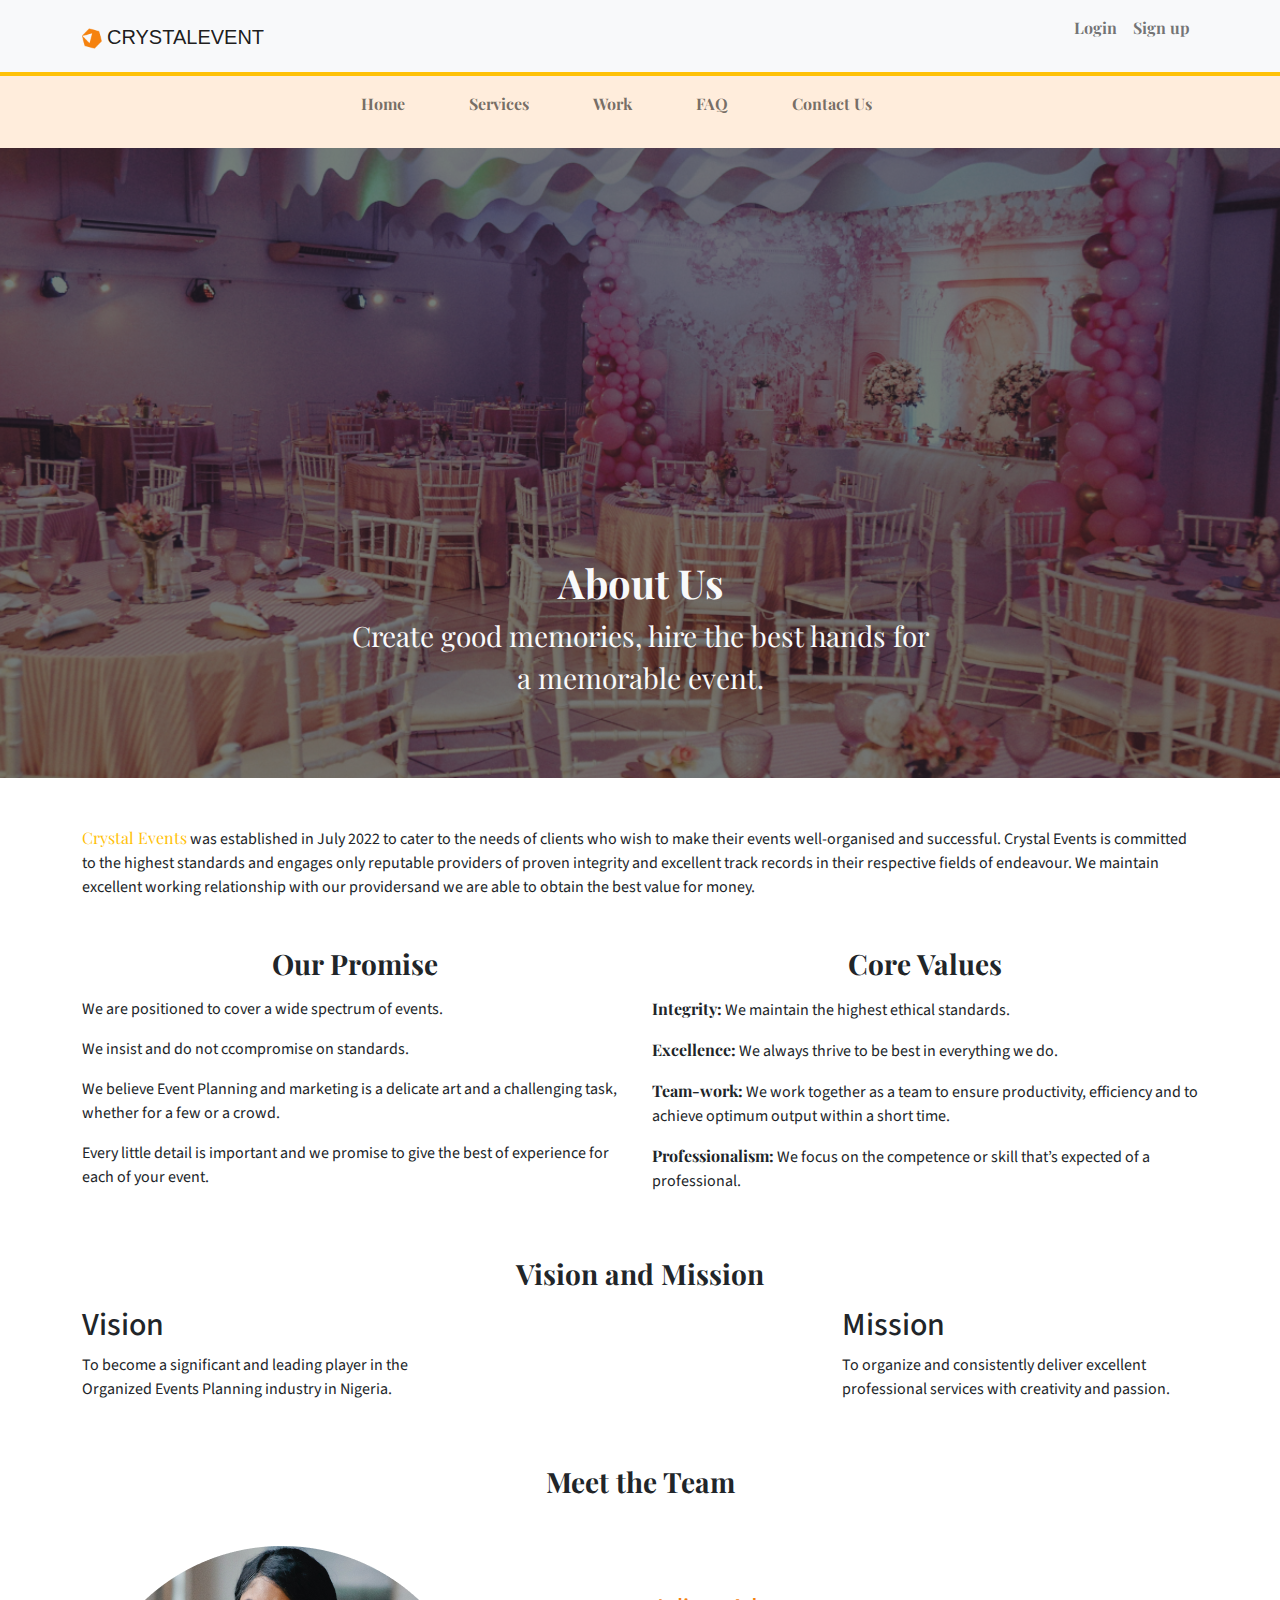
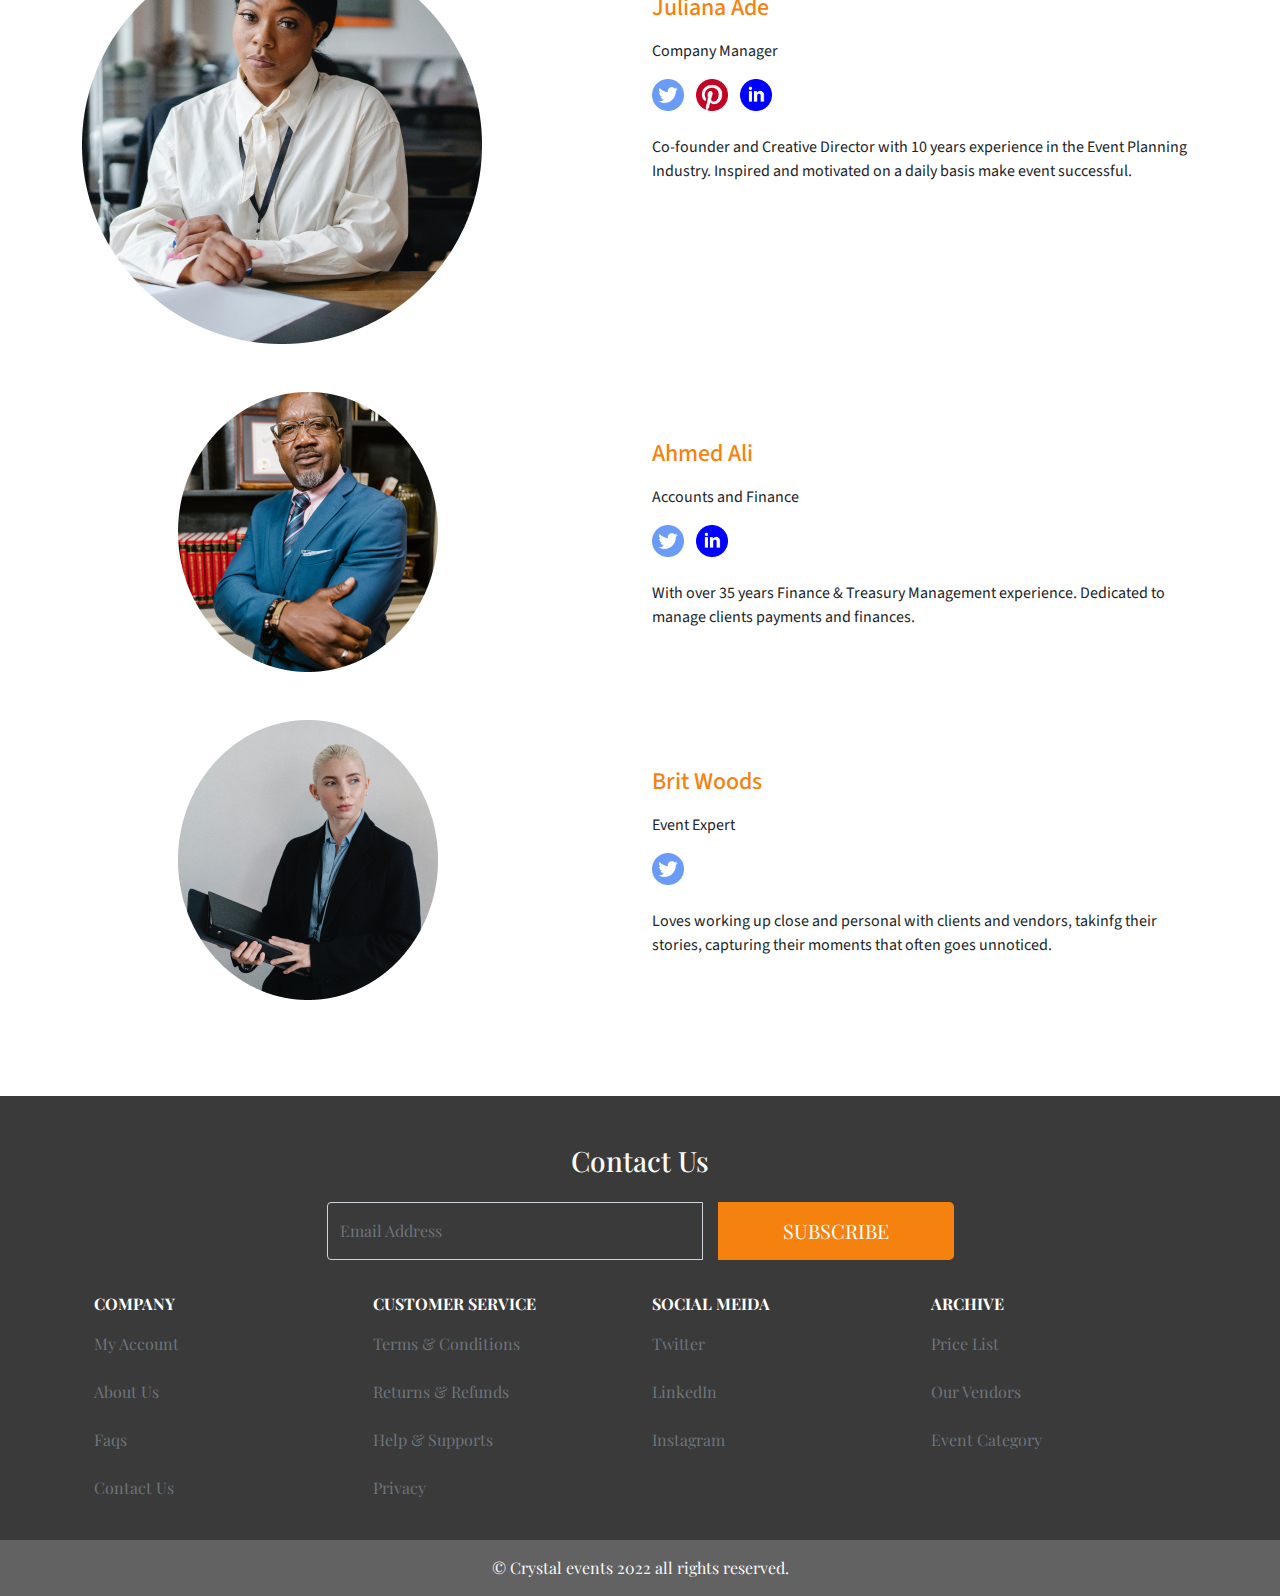
==== about.html @ ff0f346b "added some pages" ====
<!DOCTYPE html>
<html lang="en">
<head>
  <meta charset="UTF-8">
  <meta http-equiv="X-UA-Compatible" content="IE=edge">
  <meta name="viewport" content="width=device-width, initial-scale=1.0">
  <title>About | Crystal Events</title>
  <link rel="stylesheet" href="css/bootstrap.min.css">
  <link rel="stylesheet" href="css/about.css">
  <link rel="stylesheet" href="https://cdn.jsdelivr.net/npm/bootstrap-icons@1.8.3/font/bootstrap-icons.css" />
  <link rel="preconnect" href="https://fonts.googleapis.com">
  <link rel="stylesheet" href="https://unpkg.com/aos@next/dist/aos.css" />
  <link rel="icon" href="favicon.ico">
</head>
<body>
  <header>
      <nav class="navbar navbar-expand-lg navbar-light bg-light border-bottom border-4 border-warning">
        <div class="container">
          <a class="navbar-brand">
            <img src="img/landing-page img/site-logo.png" width="20" height="20" class="img-fluid" alt="logo" />
            <span class="site-logo">CRYSTALEVENT</span>
          </a>
          <button class="navbar-toggler" type="button" data-bs-toggle="collapse" data-bs-target="#navbarSupportedContent"
            aria-controls="navbarSupportedContent" aria-expanded="false" aria-label="Toggle navigation">
            <span class="navbar-toggler-icon"></span>
          </button>
          <div class="collapse navbar-collapse" id="navbarSupportedContent">
            <ul class="navbar-nav ms-auto">
              <li class="nav-item">
                <a class="nav-link fw-bold" aria-current="page" href="login.html">
                  <p>Login</p>
                </a>
              </li>
              <li class="nav-item">
                <a class="nav-link fw-bold" href="sign-up.html">
                  <p>Sign up</p>
                </a>
              </li>
            </ul>
          </div>
        </div>
      </nav>
      <nav class="navbar navbar-expand-lg navbar-light bg-color">
        <div class="container">
          <div class="collapse navbar-collapse" id="navbarSupportedContent">
            <ul class="navbar-nav mx-auto">
              <li class="nav-item">
                <a class="nav-link" aria-current="page" href="index.html">
                  <p class="fw-bold me-5">Home</p>
                </a>
              </li>
              <li class="nav-item">
                <a class="nav-link" href="service.html">
                  <p class="fw-bold me-5">Services</p>
                </a>
              </li>
              <li class="nav-item">
                <a class="nav-link" href="work.html">
                  <p class="fw-bold me-5">Work</p>
                </a>
              </li>
              <li class="nav-item">
                <a class="nav-link" href="faq.html">
                  <p class="fw-bold me-5">FAQ</p>
                </a>
              </li>
              <li class="nav-item">
                <a class="nav-link" href="contact.html">
                  <p class="fw-bold me-5">Contact Us</p>
                </a>
              </li>
            </ul>
          </div>
        </div>
      </nav>
  </header>

  <section class="position-relative">
    <div id="sec-one">

    </div>
    <div id="sec-one__container" class=" ">
      <div class="text-center text-light py-">
        <h1 class=" fw-bold text-center title">
          About Us
        </h1>
        <p class="fs-3 sec-title">
          Create good memories, hire the best hands for <br> a memorable event.
        </p>

        <!-- <div class=" align-items-center justify-content-center flex-wrap-reverse gap-3 btn-wrapper">

        </div> -->
      </div>
    </div>
  </section>

  <div class="container">
    <p class="my-5 new-family"> <span class="text-warning">Crystal Events</span> was established in July 2022 to cater to the needs of clients who wish to make their events well-organised and successful. Crystal Events is committed to the highest standards and engages only reputable providers of proven integrity and excellent track records in their respective fields of endeavour. We maintain excellent working relationship with our providersand we are able to obtain the best value for money.</p>
  </div>

  <div class="container">
    <div class="row text-dark">
      <div class="col-lg-6 col-md-6 col-12 promise">
        <h3 class="text-center fw-bold mb-3">Our Promise</h3>
        <p class="new-family">We are positioned to cover a wide spectrum of events.</p>
        <p class="new-family">We insist and do not ccompromise on standards.</p>
        <p class="new-family">We believe Event Planning and marketing is a delicate art and a challenging task, whether for a few or a crowd.</p>
        <p class="new-family">Every little detail is important and we promise to give the best of experience for each of your event.</p>
      </div>
      <div class="col-lg-6 col-md-6 col-12 cores">
        <h3 class="text-center fw-bold mb-3">Core Values</h3>
        <p class="new-family"><span class="fw-bold">Integrity:</span> We maintain the highest ethical standards.  </p>
        <p class="new-family"><span class="fw-bold">Excellence:</span> We always thrive to be best in everything we do.</p>
        <p class="new-family"><span class="fw-bold">Team-work:</span> We work together as a team to ensure productivity, efficiency and to achieve optimum output within a short time.</p>
        <p class="new-family"><span class="fw-bold">Professionalism:</span> We focus on the competence or skill that’s expected of a professional.</p>
      </div>
    </div>
  </div>

  <!-- In progress -->
  <div class="container py-5">
    <h3 class="text-center fw-bold mb-3">Vision and Mission</h3>
    <div class="row text-dark">
      <div class="col-lg-8 col-md-8 col-12 f-screen">
        <h2 class="new-family">Vision</h2>
        <p class="new-family">To become a significant and leading player in the Organized Events Planning industry in Nigeria.</p>
      </div>
      <div class="col-lg-4 col-md-4 col-12">
        <h2 class="new-family">Mission</h2>
        <p class="new-family">To organize and consistently deliver excellent professional services with creativity and passion.</p>
      </div>
    </div>
  </div>

  <!-- Team -->
    <section id="team" class="pb-5">
      <div class="container">
        <h3 class="text-center mb-5 fw-bold">Meet the Team</h3>
        <div class="row pb-5">
            <div class="col-lg-6 col-md-6 col-4">
              <img src="./img/about-img/julian.png" alt="julian" class="img-fluid mt-lg-0 mt-md-0 mt-5">
            </div>
            <div class="col-lg-6 col-md-6 col-8 mt-lg-5 mt-md-5 mt-0" >
              <h4 style="color: #F5820E;" class="mb-3 new-family">Juliana Ade</h4>
              <p class="mb-3 new-family">Company Manager</p>
              <div class="icons mb-4">
                <a href="www.twitter.com" class="me-2"><img src="./img/about-img/twitter.png" alt="twitter" class="img-fluid" width="32" height="32"></a>
                <a href="www.pintrest.com" class="me-2"><img src="./img/about-img/pintrest.png" alt="twitter" class="img-fluid" width="32" height="32"></a>
                <a href="www.linkedin.com" class="text-decoration-none"><img src="./img/about-img/linkedin.png" alt="twitter" class="img-fluid" width="32" height="32"></a>
              </div>
              <p class="new-family">Co-founder and Creative Director with 10 years experience in the Event Planning Industry. Inspired and motivated on a daily basis  make event successful.</p>
            </div>
          </div>
          <div class="row pb-5">
            <div class="col-lg-6 col-md-6 col-4">
              <img src="./img/about-img/ahmed.png" alt="julian" class="img-fluid ms-lg-5 ms-md-5 ms-0 ps-lg-5 mt-lg-0 mt-md-0 mt-5">
            </div>
            <div class="col-lg-6 col-md-6 col-8 mt-lg-5 mt-md-5 mt-0">
              <h4 style="color: #F5820E;" class="mb-3 new-family">Ahmed Ali</h4>
              <p class="mb-3 new-family">Accounts and Finance</p>
              <div class="icons mb-4">
                <a href="www.twitter.com" class="me-2"><img src="./img/about-img/twitter.png" alt="twitter" class="img-fluid"
                    width="32" height="32"></a>
                <a href="www.linkedin.com" class="text-decoration-none"><img src="./img/about-img/linkedin.png" alt="twitter"
                    class="img-fluid" width="32" height="32"></a>
              </div>
              <p class="new-family">With over 35 years Finance & Treasury Management experience. Dedicated to manage clients payments and finances.</p>
            </div>
          </div>
          <div class="row pb-5">
            <div class="col-lg-6 col-md-6 col-4">
              <img src="./img/about-img/brit.png" alt="brit" class="img-fluid ms-lg-5 ms-md-5 ms-0 ps-lg-5 mt-lg-0 mt-md-0 mt-5">
            </div>
            <div class="col-lg-6 col-md-6 col-8 mt-lg-5 mt-md-5 mt-0">
              <h4 style="color: #F5820E;" class="mb-3 new-family">Brit Woods</h4>
              <p class="mb-3 new-family">Event Expert</p>
              <div class="icons mb-4">
                <a href="www.twitter.com" class="me-2"><img src="./img/about-img/twitter.png" alt="twitter" class="img-fluid" width="32" height="32"></a>
              </div>
              <p class="new-family">Loves working up close and personal with clients and vendors, takinfg their stories, capturing their moments that often goes unnoticed.</p>
            </div>
          </div>
        </div>
    </section>
  
  <footer id="sec-five">
    <div class="container">
      <h3 class=" text-center text-light pt-5">Contact Us</h3>
      <div class="container">
        <div class="row">
          <div class="col-lg-7 mx-auto">
            <div class="input-group my-3 d-flex flex-wrap gap-3 align-items-center justify-content-center">
              <input type="email" class="form-control py-3 d-inline-flex"
                style="background-color: #3A3A3A; color: #ffffff;" placeholder="Email Address"
                aria-label="Email Address" aria-describedby="button-addon2">
              <button class="btn bg-hire text-white btn-lg" type="button" id="button-addon2">SUBSCRIBE</button>
            </div>
          </div>
        </div>
      </div>

      <section class="">
        <div class="container text-white mt-3 footer-links">
          <div class="row mt-3 text-start">
            <div class="col-lg-3 col-md-6 col-6 mb-3">
              <p class="fw-bold mb-3">COMPANY</p>
                <a href="account.html" class="text-secondary text-decoration-none mb-4 d-block">My Account</a>
                <a href="about.html" class="text-secondary text-decoration-none mb-4 d-block">About Us</a>
                <a href="faq.html" class="text-secondary text-decoration-none mb-4 d-block">Faqs</a>
                <a href="contact.html" class="text-secondary text-decoration-none mb-4 d-block">Contact Us</a>
            </div>

            <div class="col-lg-3 col-md-6 col-6 mb-3">
              <p class="fw-bold mb-3 ">CUSTOMER SERVICE</p>
                <a href="tc.html" class="text-secondary text-decoration-none mb-4 d-block">Terms & Conditions</a>
                <a href="refunds.html" class="text-secondary text-decoration-none mb-4 d-block">Returns & Refunds</a>
                <a href="help-support.html" class="text-secondary text-decoration-none mb-4 d-block">Help & Supports</a>
                <a href="privacy.html" class="text-secondary text-decoration-none mb-4 d-block">Privacy</a>
            </div>
            
            <div class="col-lg-3 col-md-6 col-6 mb-3">
              <p class="fw-bold mb-3">SOCIAL MEIDA</p>
                <a href="https://twitter.com/" class="text-secondary text-decoration-none mb-4 d-block">Twitter</a>
                <a href="https://www.linkedin.com/" class="text-secondary text-decoration-none mb-4 d-block">LinkedIn</a>
                <a href="https://instagram.com/" class="text-secondary text-decoration-none mb-4 d-block">Instagram</a>
            </div>

            <div class="col-lg-3 col-md-6 col-6 mb-3">
              <p class="fw-bold mb-3">ARCHIVE</p>
                <a href="pricelist.html" class="text-secondary text-decoration-none mb-4 d-block">Price List</a>
                <a href="our-vendor.html" class="text-secondary text-decoration-none mb-4 d-block">Our Vendors</a>
                <a href="event-category.html" class="text-secondary text-decoration-none mb-4 d-block">Event Category</a>
            </div>

          </div>
        </div>
      </section>
  </footer>
    
  <section id="sec-six" style="background-color: #626262;">
    <div class="text-center text-light p-3">© Crystal events 2022 all rights reserved.</div>
  </section>
    
    <script src="js/bootstrap.min.js"></script>
    <script src="js/app.js"></script>
    <script src="https://unpkg.com/aos@next/dist/aos.js"></script>
    <script>
      AOS.init({
        duration: 1500,
        once: true,
      });
    </script>
</body>
</html>
---- css/about.css ----
@import url('https://fonts.googleapis.com/css2?family=Playfair+Display&family=Raleway:wght@100&display=swap');
@import url('https://fonts.googleapis.com/css2?family=Source+Sans+Pro&display=swap');

* {
  margin: 0;
  padding: 0;
  box-sizing: border-box;
  font-family: Playfair Display;
}

.mobile-slide {
  display: none;
}

.new-family {
  font-family: 'Source Sans Pro', sans-serif !important;
}

.site-logo,
.family-hire {
  font-family: sans-serif;
}

.bg-color {
  background-color: #FFEDDC;
}

.meet-img img {
  width: 20vw;
}

#sec-one {
  width: 100%;
  min-height: 70vh;
  background-image: url("../img/about-image.png");
  background-repeat: no-repeat;
  background-position: center;
  background-size: cover;
  padding: 2rem 0;
  box-shadow: inset 0 0 0 1000px rgba(0, 0, 0, 0.5);
}

#sec-one__container {
  width: 100%;
  position: absolute;
  bottom: 5%;
  color: #fff;
  text-align: center;
  overflow: hidden;
  padding: 2rem 0;
}

/* button */
.bg-hire {
  background-color: #F5820E;
  padding: 0.8rem 4rem;
}

.btn-social{
  display: none ;
}
.btn-wrapper{
  display: flex;
}

.bg-hiree {
  padding: 0.8rem 4rem;
}

.bg-hires {
  color: #F5820E;
  padding: 0.8rem 4rem;
}

.carousel-btn {
  width: 10px;
  height: 10px;
  border-radius: 50%;
  background-color: rgba(0, 0, 0, 0.5);
  margin-right: 0.5rem;
}

.holder {
  width: 80%;
  background: rgba(0, 0, 0, 0.5);
  position: absolute;
  bottom: 5%;
  color: #fff;
  left: 10%;
  text-align: center;
}

#sec-one__container {
  width: 100%;
  position: absolute;
  bottom: 5%;
  color: #fff;
  text-align: center;
  overflow: hidden;
  padding: 2rem 0;
}

.f-screen p {
  width: 50%;
}

#sec-five {
  background-color: #3A3A3A;
}

@media screen and (max-width: 769px) {
  .meet-team {
   flex-direction: column;
  }

  .meet-img img {
    width: 95%;
   }
 }


@media screen and (max-width: 426px) {
 .meet-team {
  flex-direction: column;
 }

 .f-screen p {
  width: 100%;
 }

 /* .meet-img img {
  width: 95%;
 } */

 #sec-five .input-group input {
  width: 100%;
}
}

@media screen and (max-width: 376px) {
  .footer-links {
    font-size: 12px;
  }
 }
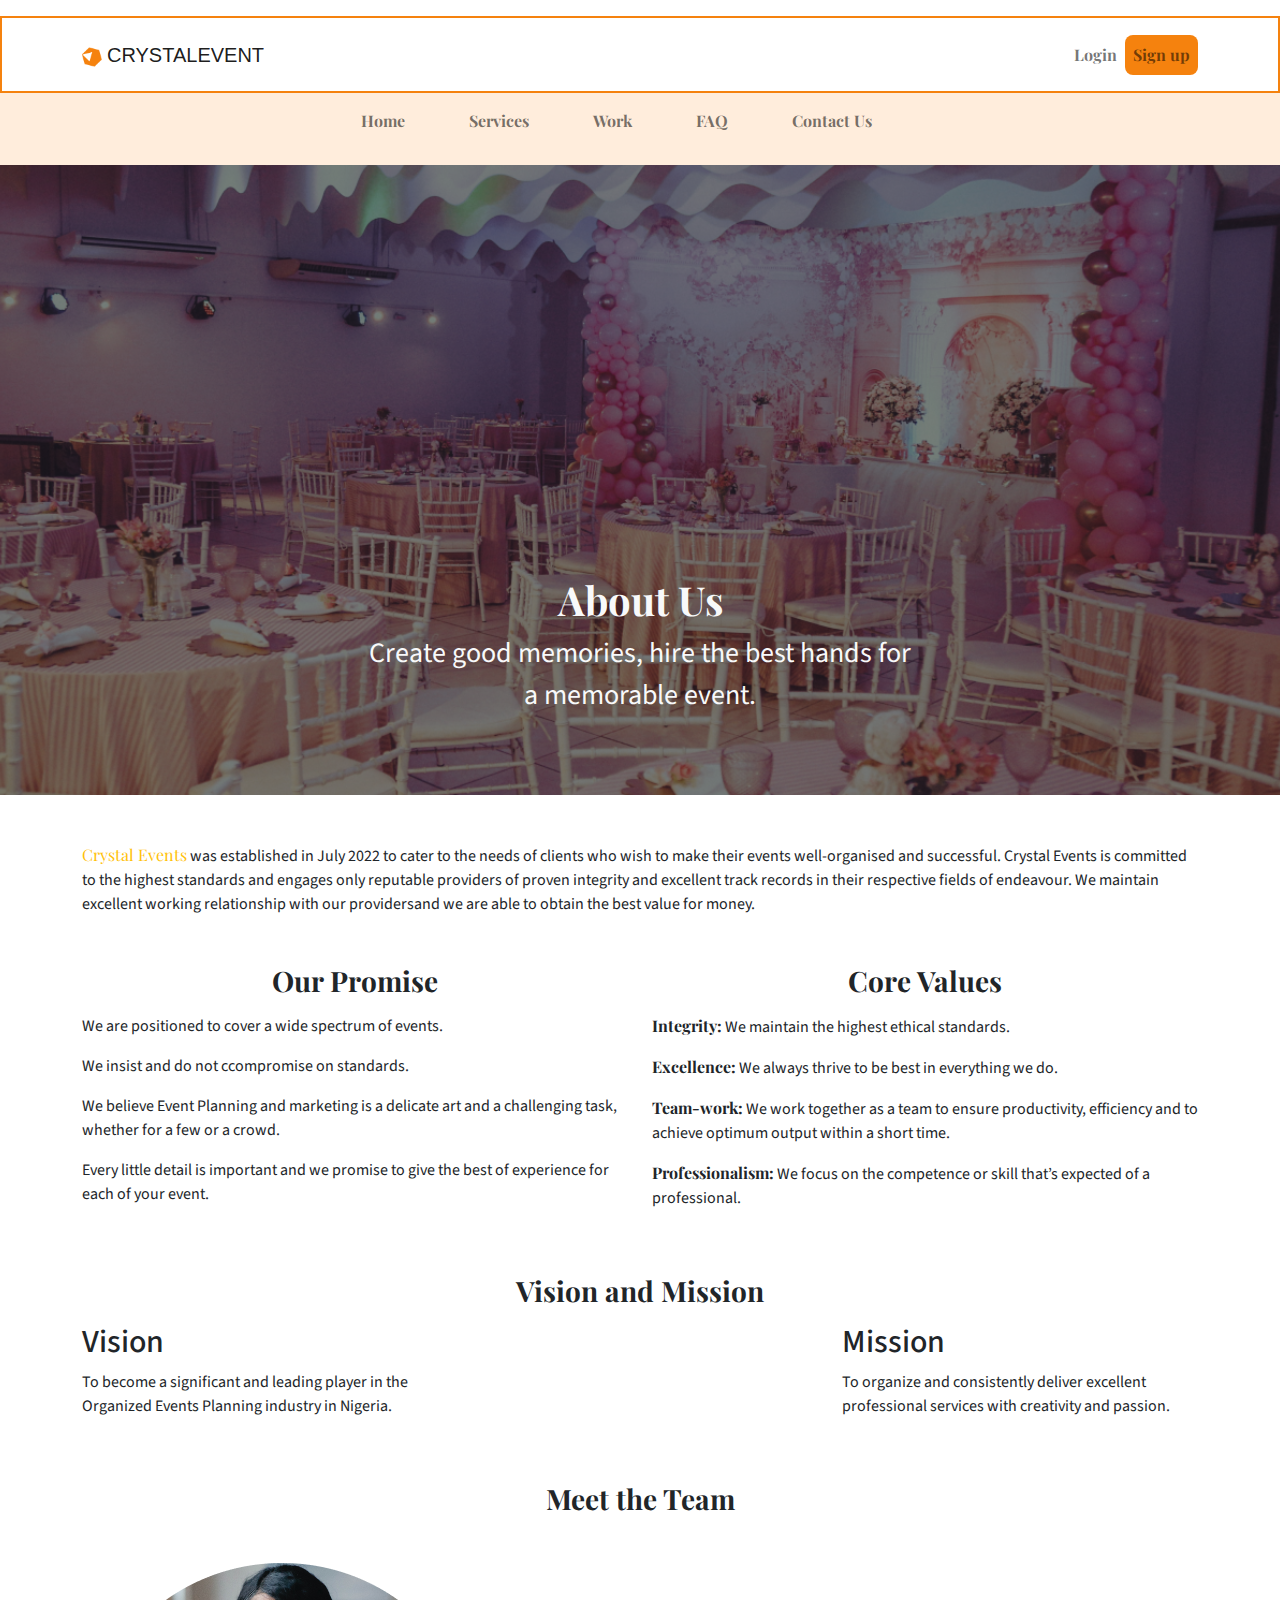
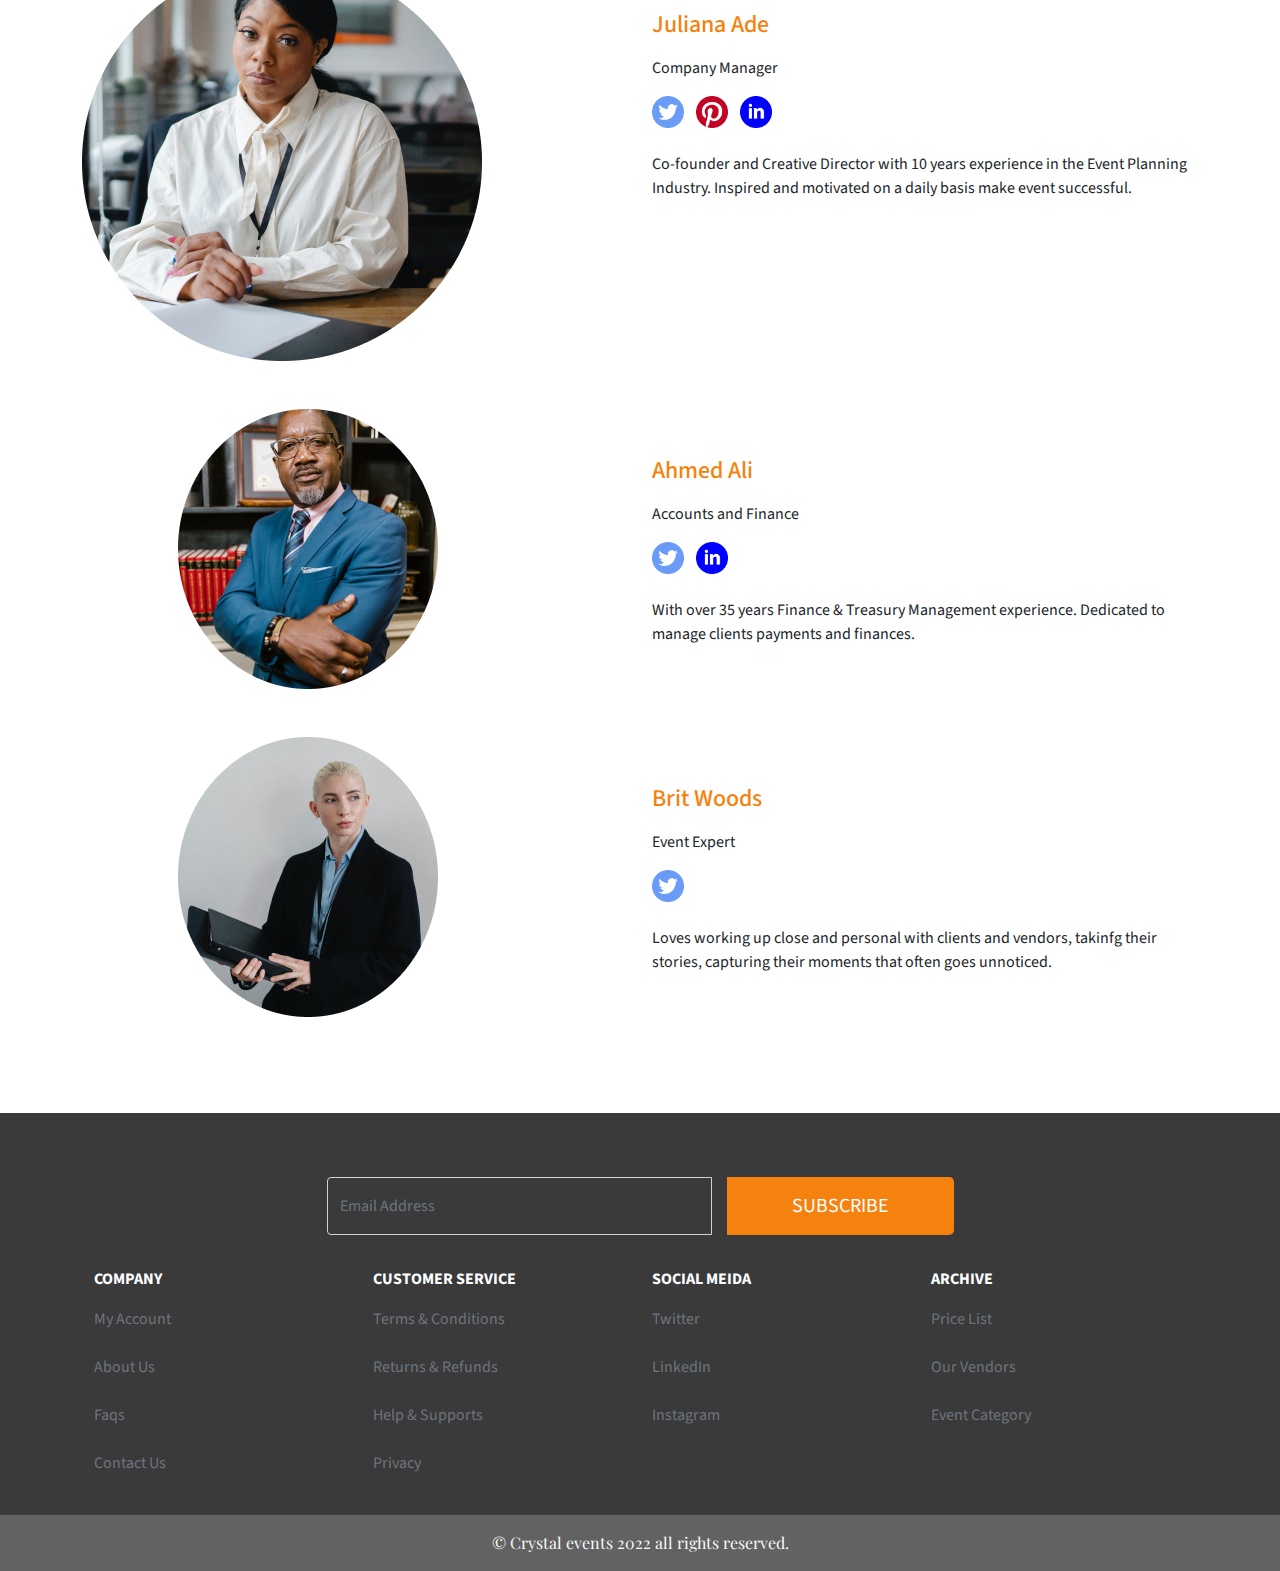
==== commit 46c9caf9: "made some edits" ====
--- a/about.html
+++ b/about.html
@@ -1,5 +1,6 @@
 <!DOCTYPE html>
 <html lang="en">
+
 <head>
   <meta charset="UTF-8">
   <meta http-equiv="X-UA-Compatible" content="IE=edge">
@@ -12,67 +13,64 @@
   <link rel="stylesheet" href="https://unpkg.com/aos@next/dist/aos.css" />
   <link rel="icon" href="favicon.ico">
 </head>
+
 <body>
   <header>
-      <nav class="navbar navbar-expand-lg navbar-light bg-light border-bottom border-4 border-warning">
-        <div class="container">
-          <a class="navbar-brand">
-            <img src="img/landing-page img/site-logo.png" width="20" height="20" class="img-fluid" alt="logo" />
-            <span class="site-logo">CRYSTALEVENT</span>
-          </a>
-          <button class="navbar-toggler" type="button" data-bs-toggle="collapse" data-bs-target="#navbarSupportedContent"
-            aria-controls="navbarSupportedContent" aria-expanded="false" aria-label="Toggle navigation">
-            <span class="navbar-toggler-icon"></span>
-          </button>
-          <div class="collapse navbar-collapse" id="navbarSupportedContent">
-            <ul class="navbar-nav ms-auto">
-              <li class="nav-item">
-                <a class="nav-link fw-bold" aria-current="page" href="login.html">
-                  <p>Login</p>
-                </a>
-              </li>
-              <li class="nav-item">
-                <a class="nav-link fw-bold" href="sign-up.html">
-                  <p>Sign up</p>
-                </a>
-              </li>
-            </ul>
-          </div>
-        </div>
-      </nav>
-      <nav class="navbar navbar-expand-lg navbar-light bg-color">
-        <div class="container">
-          <div class="collapse navbar-collapse" id="navbarSupportedContent">
-            <ul class="navbar-nav mx-auto">
-              <li class="nav-item">
-                <a class="nav-link" aria-current="page" href="index.html">
-                  <p class="fw-bold me-5">Home</p>
-                </a>
-              </li>
-              <li class="nav-item">
-                <a class="nav-link" href="service.html">
-                  <p class="fw-bold me-5">Services</p>
-                </a>
-              </li>
-              <li class="nav-item">
-                <a class="nav-link" href="work.html">
-                  <p class="fw-bold me-5">Work</p>
-                </a>
-              </li>
-              <li class="nav-item">
-                <a class="nav-link" href="faq.html">
-                  <p class="fw-bold me-5">FAQ</p>
-                </a>
-              </li>
-              <li class="nav-item">
-                <a class="nav-link" href="contact.html">
-                  <p class="fw-bold me-5">Contact Us</p>
-                </a>
-              </li>
-            </ul>
-          </div>
-        </div>
-      </nav>
+    <nav class="navbar navbar-expand-lg navbar-light py-lg-3 mt-3" style="border: 2px solid #F5820E;">
+      <div class="container">
+        <a href="index.html" class="navbar-brand">
+          <img src="img/landing-page img/site-logo.png" width="20" height="20" class="img-fluid" alt="logo" />
+          <span class="site-logo">CRYSTALEVENT</span>
+        </a>
+        <button class="navbar-toggler" type="button" data-bs-toggle="collapse" data-bs-target="#navbarSupportedContent"
+          aria-controls="navbarSupportedContent" aria-expanded="false" aria-label="Toggle navigation">
+          <span class="navbar-toggler-icon"></span>
+        </button>
+        <div class="collapse navbar-collapse" id="navbarSupportedContent">
+          <ul class="navbar-nav ms-auto">
+            <li class="nav-item">
+              <a class="nav-link fw-bold" aria-current="page" href="login.html">Login</a>
+            </li>
+            <li class="nav-item">
+              <a class="nav-link fw-bold bg-signup" href="sign-up.html">Sign up</a>
+            </li>
+          </ul>
+        </div>
+      </div>
+    </nav>
+    <nav class="navbar navbar-expand-lg navbar-light bg-color">
+      <div class="container">
+        <div class="collapse navbar-collapse" id="navbarSupportedContent">
+          <ul class="navbar-nav mx-auto">
+            <li class="nav-item">
+              <a class="nav-link" aria-current="page" href="index.html">
+                <p class="fw-bold me-5">Home</p>
+              </a>
+            </li>
+            <li class="nav-item">
+              <a class="nav-link" href="service.html">
+                <p class="fw-bold me-5">Services</p>
+              </a>
+            </li>
+            <li class="nav-item">
+              <a class="nav-link" href="work.html">
+                <p class="fw-bold me-5">Work</p>
+              </a>
+            </li>
+            <li class="nav-item">
+              <a class="nav-link" href="faq.html">
+                <p class="fw-bold me-5">FAQ</p>
+              </a>
+            </li>
+            <li class="nav-item">
+              <a class="nav-link" href="contact.html">
+                <p class="fw-bold me-5">Contact Us</p>
+              </a>
+            </li>
+          </ul>
+        </div>
+      </div>
+    </nav>
   </header>
 
   <section class="position-relative">
@@ -84,7 +82,7 @@
         <h1 class=" fw-bold text-center title">
           About Us
         </h1>
-        <p class="fs-3 sec-title">
+        <p class="fs-3 sec-title new-family">
           Create good memories, hire the best hands for <br> a memorable event.
         </p>
 
@@ -96,7 +94,11 @@
   </section>
 
   <div class="container">
-    <p class="my-5 new-family"> <span class="text-warning">Crystal Events</span> was established in July 2022 to cater to the needs of clients who wish to make their events well-organised and successful. Crystal Events is committed to the highest standards and engages only reputable providers of proven integrity and excellent track records in their respective fields of endeavour. We maintain excellent working relationship with our providersand we are able to obtain the best value for money.</p>
+    <p class="my-5 new-family"> <span class="text-warning">Crystal Events</span> was established in July 2022 to cater
+      to the needs of clients who wish to make their events well-organised and successful. Crystal Events is committed
+      to the highest standards and engages only reputable providers of proven integrity and excellent track records in
+      their respective fields of endeavour. We maintain excellent working relationship with our providersand we are able
+      to obtain the best value for money.</p>
   </div>
 
   <div class="container">
@@ -105,15 +107,20 @@
         <h3 class="text-center fw-bold mb-3">Our Promise</h3>
         <p class="new-family">We are positioned to cover a wide spectrum of events.</p>
         <p class="new-family">We insist and do not ccompromise on standards.</p>
-        <p class="new-family">We believe Event Planning and marketing is a delicate art and a challenging task, whether for a few or a crowd.</p>
-        <p class="new-family">Every little detail is important and we promise to give the best of experience for each of your event.</p>
+        <p class="new-family">We believe Event Planning and marketing is a delicate art and a challenging task, whether
+          for a few or a crowd.</p>
+        <p class="new-family">Every little detail is important and we promise to give the best of experience for each of
+          your event.</p>
       </div>
       <div class="col-lg-6 col-md-6 col-12 cores">
         <h3 class="text-center fw-bold mb-3">Core Values</h3>
-        <p class="new-family"><span class="fw-bold">Integrity:</span> We maintain the highest ethical standards.  </p>
-        <p class="new-family"><span class="fw-bold">Excellence:</span> We always thrive to be best in everything we do.</p>
-        <p class="new-family"><span class="fw-bold">Team-work:</span> We work together as a team to ensure productivity, efficiency and to achieve optimum output within a short time.</p>
-        <p class="new-family"><span class="fw-bold">Professionalism:</span> We focus on the competence or skill that’s expected of a professional.</p>
+        <p class="new-family"><span class="fw-bold">Integrity:</span> We maintain the highest ethical standards. </p>
+        <p class="new-family"><span class="fw-bold">Excellence:</span> We always thrive to be best in everything we do.
+        </p>
+        <p class="new-family"><span class="fw-bold">Team-work:</span> We work together as a team to ensure productivity,
+          efficiency and to achieve optimum output within a short time.</p>
+        <p class="new-family"><span class="fw-bold">Professionalism:</span> We focus on the competence or skill that’s
+          expected of a professional.</p>
       </div>
     </div>
   </div>
@@ -124,77 +131,88 @@
     <div class="row text-dark">
       <div class="col-lg-8 col-md-8 col-12 f-screen">
         <h2 class="new-family">Vision</h2>
-        <p class="new-family">To become a significant and leading player in the Organized Events Planning industry in Nigeria.</p>
+        <p class="new-family">To become a significant and leading player in the Organized Events Planning industry in
+          Nigeria.</p>
       </div>
       <div class="col-lg-4 col-md-4 col-12">
         <h2 class="new-family">Mission</h2>
-        <p class="new-family">To organize and consistently deliver excellent professional services with creativity and passion.</p>
+        <p class="new-family">To organize and consistently deliver excellent professional services with creativity and
+          passion.</p>
       </div>
     </div>
   </div>
 
   <!-- Team -->
-    <section id="team" class="pb-5">
-      <div class="container">
-        <h3 class="text-center mb-5 fw-bold">Meet the Team</h3>
-        <div class="row pb-5">
-            <div class="col-lg-6 col-md-6 col-4">
-              <img src="./img/about-img/julian.png" alt="julian" class="img-fluid mt-lg-0 mt-md-0 mt-5">
-            </div>
-            <div class="col-lg-6 col-md-6 col-8 mt-lg-5 mt-md-5 mt-0" >
-              <h4 style="color: #F5820E;" class="mb-3 new-family">Juliana Ade</h4>
-              <p class="mb-3 new-family">Company Manager</p>
-              <div class="icons mb-4">
-                <a href="www.twitter.com" class="me-2"><img src="./img/about-img/twitter.png" alt="twitter" class="img-fluid" width="32" height="32"></a>
-                <a href="www.pintrest.com" class="me-2"><img src="./img/about-img/pintrest.png" alt="twitter" class="img-fluid" width="32" height="32"></a>
-                <a href="www.linkedin.com" class="text-decoration-none"><img src="./img/about-img/linkedin.png" alt="twitter" class="img-fluid" width="32" height="32"></a>
-              </div>
-              <p class="new-family">Co-founder and Creative Director with 10 years experience in the Event Planning Industry. Inspired and motivated on a daily basis  make event successful.</p>
-            </div>
-          </div>
-          <div class="row pb-5">
-            <div class="col-lg-6 col-md-6 col-4">
-              <img src="./img/about-img/ahmed.png" alt="julian" class="img-fluid ms-lg-5 ms-md-5 ms-0 ps-lg-5 mt-lg-0 mt-md-0 mt-5">
-            </div>
-            <div class="col-lg-6 col-md-6 col-8 mt-lg-5 mt-md-5 mt-0">
-              <h4 style="color: #F5820E;" class="mb-3 new-family">Ahmed Ali</h4>
-              <p class="mb-3 new-family">Accounts and Finance</p>
-              <div class="icons mb-4">
-                <a href="www.twitter.com" class="me-2"><img src="./img/about-img/twitter.png" alt="twitter" class="img-fluid"
-                    width="32" height="32"></a>
-                <a href="www.linkedin.com" class="text-decoration-none"><img src="./img/about-img/linkedin.png" alt="twitter"
-                    class="img-fluid" width="32" height="32"></a>
-              </div>
-              <p class="new-family">With over 35 years Finance & Treasury Management experience. Dedicated to manage clients payments and finances.</p>
-            </div>
-          </div>
-          <div class="row pb-5">
-            <div class="col-lg-6 col-md-6 col-4">
-              <img src="./img/about-img/brit.png" alt="brit" class="img-fluid ms-lg-5 ms-md-5 ms-0 ps-lg-5 mt-lg-0 mt-md-0 mt-5">
-            </div>
-            <div class="col-lg-6 col-md-6 col-8 mt-lg-5 mt-md-5 mt-0">
-              <h4 style="color: #F5820E;" class="mb-3 new-family">Brit Woods</h4>
-              <p class="mb-3 new-family">Event Expert</p>
-              <div class="icons mb-4">
-                <a href="www.twitter.com" class="me-2"><img src="./img/about-img/twitter.png" alt="twitter" class="img-fluid" width="32" height="32"></a>
-              </div>
-              <p class="new-family">Loves working up close and personal with clients and vendors, takinfg their stories, capturing their moments that often goes unnoticed.</p>
-            </div>
-          </div>
-        </div>
-    </section>
-  
-  <footer id="sec-five">
+  <section id="team" class="pb-5">
     <div class="container">
-      <h3 class=" text-center text-light pt-5">Contact Us</h3>
+      <h3 class="text-center mb-5 fw-bold">Meet the Team</h3>
+      <div class="row pb-5">
+        <div class="col-lg-6 col-md-6 col-4">
+          <img src="./img/about-img/julian.png" alt="julian" class="img-fluid mt-lg-0 mt-md-0 mt-5">
+        </div>
+        <div class="col-lg-6 col-md-6 col-8 mt-lg-5 mt-md-5 mt-0">
+          <h4 style="color: #F5820E;" class="mb-3 new-family">Juliana Ade</h4>
+          <p class="mb-3 new-family">Company Manager</p>
+          <div class="icons mb-4">
+            <a href="www.twitter.com" class="me-2"><img src="./img/about-img/twitter.png" alt="twitter"
+                class="img-fluid" width="32" height="32"></a>
+            <a href="www.pintrest.com" class="me-2"><img src="./img/about-img/pintrest.png" alt="twitter"
+                class="img-fluid" width="32" height="32"></a>
+            <a href="www.linkedin.com" class="text-decoration-none"><img src="./img/about-img/linkedin.png"
+                alt="twitter" class="img-fluid" width="32" height="32"></a>
+          </div>
+          <p class="new-family">Co-founder and Creative Director with 10 years experience in the Event Planning
+            Industry. Inspired and motivated on a daily basis make event successful.</p>
+        </div>
+      </div>
+      <div class="row pb-5">
+        <div class="col-lg-6 col-md-6 col-4">
+          <img src="./img/about-img/ahmed.png" alt="julian"
+            class="img-fluid ms-lg-5 ms-md-5 ms-0 ps-lg-5 mt-lg-0 mt-md-0 mt-5">
+        </div>
+        <div class="col-lg-6 col-md-6 col-8 mt-lg-5 mt-md-5 mt-0">
+          <h4 style="color: #F5820E;" class="mb-3 new-family">Ahmed Ali</h4>
+          <p class="mb-3 new-family">Accounts and Finance</p>
+          <div class="icons mb-4">
+            <a href="www.twitter.com" class="me-2"><img src="./img/about-img/twitter.png" alt="twitter"
+                class="img-fluid" width="32" height="32"></a>
+            <a href="www.linkedin.com" class="text-decoration-none"><img src="./img/about-img/linkedin.png"
+                alt="twitter" class="img-fluid" width="32" height="32"></a>
+          </div>
+          <p class="new-family">With over 35 years Finance & Treasury Management experience. Dedicated to manage clients
+            payments and finances.</p>
+        </div>
+      </div>
+      <div class="row pb-5">
+        <div class="col-lg-6 col-md-6 col-4">
+          <img src="./img/about-img/brit.png" alt="brit"
+            class="img-fluid ms-lg-5 ms-md-5 ms-0 ps-lg-5 mt-lg-0 mt-md-0 mt-5">
+        </div>
+        <div class="col-lg-6 col-md-6 col-8 mt-lg-5 mt-md-5 mt-0">
+          <h4 style="color: #F5820E;" class="mb-3 new-family">Brit Woods</h4>
+          <p class="mb-3 new-family">Event Expert</p>
+          <div class="icons mb-4">
+            <a href="www.twitter.com" class="me-2"><img src="./img/about-img/twitter.png" alt="twitter"
+                class="img-fluid" width="32" height="32"></a>
+          </div>
+          <p class="new-family">Loves working up close and personal with clients and vendors, takinfg their stories,
+            capturing their moments that often goes unnoticed.</p>
+        </div>
+      </div>
+    </div>
+  </section>
+
+  <footer id="sec-five" class="pt-5">
+    <div class="container">
       <div class="container">
         <div class="row">
           <div class="col-lg-7 mx-auto">
             <div class="input-group my-3 d-flex flex-wrap gap-3 align-items-center justify-content-center">
-              <input type="email" class="form-control py-3 d-inline-flex"
+              <input type="email" class="form-control py-3 d-inline-flex new-family"
                 style="background-color: #3A3A3A; color: #ffffff;" placeholder="Email Address"
                 aria-label="Email Address" aria-describedby="button-addon2">
-              <button class="btn bg-hire text-white btn-lg" type="button" id="button-addon2">SUBSCRIBE</button>
+              <button class="btn bg-hire text-white btn-lg new-family" type="button"
+                id="button-addon2">SUBSCRIBE</button>
             </div>
           </div>
         </div>
@@ -203,53 +221,63 @@
       <section class="">
         <div class="container text-white mt-3 footer-links">
           <div class="row mt-3 text-start">
+            <div class="col-lg-3 col-md-6 col-6 mb-3 new-family">
+              <p class="fw-bold mb-3 new-family">COMPANY</p>
+              <a href="account.html" class="text-secondary text-decoration-none mb-4 d-block new-family">My Account</a>
+              <a href="about.html" class="text-secondary text-decoration-none mb-4 d-block new-family">About Us</a>
+              <a href="faq.html" class="text-secondary text-decoration-none mb-4 d-block new-family">Faqs</a>
+              <a href="contact.html" class="text-secondary text-decoration-none mb-4 d-block new-family ">Contact Us</a>
+            </div>
+
+            <div class="col-lg-3 col-md-6 col-6 mb-3 new-family">
+              <p class="fw-bold mb-3 new-family">CUSTOMER SERVICE</p>
+              <a href="tc.html" class="text-secondary text-decoration-none mb-4 d-block new-family">Terms &
+                Conditions</a>
+              <a href="refunds.html" class="text-secondary text-decoration-none mb-4 d-block new-family">Returns &
+                Refunds</a>
+              <a href="help-support.html" class="text-secondary text-decoration-none mb-4 d-block new-family">Help &
+                Supports</a>
+              <a href="privacy.html" class="text-secondary text-decoration-none mb-4 d-block new-family">Privacy</a>
+            </div>
+
+            <div class="col-lg-3 col-md-6 col-6 mb-3 new-family">
+              <p class="fw-bold mb-3 new-family">SOCIAL MEIDA</p>
+              <a href="https://twitter.com/"
+                class="text-secondary text-decoration-none mb-4 d-block new-family">Twitter</a>
+              <a href="https://www.linkedin.com/"
+                class="text-secondary text-decoration-none mb-4 d-block new-family">LinkedIn</a>
+              <a href="https://instagram.com/"
+                class="text-secondary text-decoration-none mb-4 d-block new-family">Instagram</a>
+            </div>
+
             <div class="col-lg-3 col-md-6 col-6 mb-3">
-              <p class="fw-bold mb-3">COMPANY</p>
-                <a href="account.html" class="text-secondary text-decoration-none mb-4 d-block">My Account</a>
-                <a href="about.html" class="text-secondary text-decoration-none mb-4 d-block">About Us</a>
-                <a href="faq.html" class="text-secondary text-decoration-none mb-4 d-block">Faqs</a>
-                <a href="contact.html" class="text-secondary text-decoration-none mb-4 d-block">Contact Us</a>
-            </div>
-
-            <div class="col-lg-3 col-md-6 col-6 mb-3">
-              <p class="fw-bold mb-3 ">CUSTOMER SERVICE</p>
-                <a href="tc.html" class="text-secondary text-decoration-none mb-4 d-block">Terms & Conditions</a>
-                <a href="refunds.html" class="text-secondary text-decoration-none mb-4 d-block">Returns & Refunds</a>
-                <a href="help-support.html" class="text-secondary text-decoration-none mb-4 d-block">Help & Supports</a>
-                <a href="privacy.html" class="text-secondary text-decoration-none mb-4 d-block">Privacy</a>
-            </div>
-            
-            <div class="col-lg-3 col-md-6 col-6 mb-3">
-              <p class="fw-bold mb-3">SOCIAL MEIDA</p>
-                <a href="https://twitter.com/" class="text-secondary text-decoration-none mb-4 d-block">Twitter</a>
-                <a href="https://www.linkedin.com/" class="text-secondary text-decoration-none mb-4 d-block">LinkedIn</a>
-                <a href="https://instagram.com/" class="text-secondary text-decoration-none mb-4 d-block">Instagram</a>
-            </div>
-
-            <div class="col-lg-3 col-md-6 col-6 mb-3">
-              <p class="fw-bold mb-3">ARCHIVE</p>
-                <a href="pricelist.html" class="text-secondary text-decoration-none mb-4 d-block">Price List</a>
-                <a href="our-vendor.html" class="text-secondary text-decoration-none mb-4 d-block">Our Vendors</a>
-                <a href="event-category.html" class="text-secondary text-decoration-none mb-4 d-block">Event Category</a>
+              <p class="fw-bold mb-3 new-family">ARCHIVE</p>
+              <a href="pricelist.html" class="text-secondary text-decoration-none mb-4 d-block new-family">Price
+                List</a>
+              <a href="our-vendor.html" class="text-secondary text-decoration-none mb-4 d-block new-family">Our
+                Vendors</a>
+              <a href="event-category.html" class="text-secondary text-decoration-none mb-4 d-block new-family">Event
+                Category</a>
             </div>
 
           </div>
         </div>
       </section>
   </footer>
-    
+
   <section id="sec-six" style="background-color: #626262;">
     <div class="text-center text-light p-3">© Crystal events 2022 all rights reserved.</div>
   </section>
-    
-    <script src="js/bootstrap.min.js"></script>
-    <script src="js/app.js"></script>
-    <script src="https://unpkg.com/aos@next/dist/aos.js"></script>
-    <script>
-      AOS.init({
-        duration: 1500,
-        once: true,
-      });
-    </script>
+
+  <script src="js/bootstrap.min.js"></script>
+  <script src="js/app.js"></script>
+  <script src="https://unpkg.com/aos@next/dist/aos.js"></script>
+  <script>
+    AOS.init({
+      duration: 1500,
+      once: true,
+    });
+  </script>
 </body>
+
 </html>--- a/css/about.css
+++ b/css/about.css
@@ -6,6 +6,11 @@
   padding: 0;
   box-sizing: border-box;
   font-family: Playfair Display;
+}
+
+.bg-signup {
+  background: #F5820E;
+  border-radius: 8px;
 }
 
 .mobile-slide {
@@ -116,6 +121,11 @@
   .meet-img img {
     width: 95%;
    }
+
+   .bg-signup {
+    width: 70px;
+    text-align: center;
+   }
  }
 
 
@@ -141,4 +151,6 @@
   .footer-links {
     font-size: 12px;
   }
- }+ }
+
+
